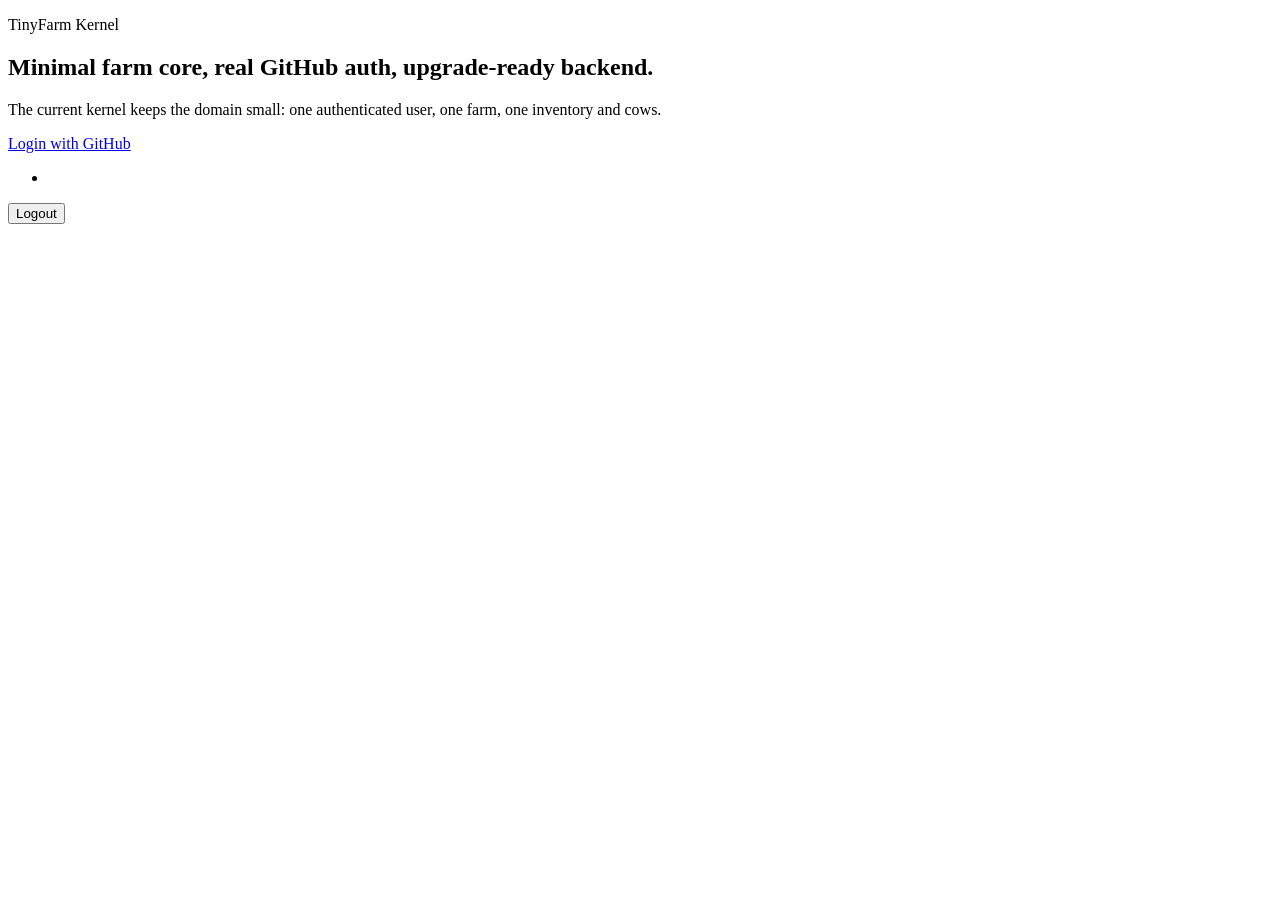
==== src/main/resources/templates/index.html @ 0b717761 "Kernel fonctionel, oauth mis en place sur mon compte perso. README mis pour que les autres puissent " ====
<!DOCTYPE html>
<html lang="en" xmlns:th="http://www.thymeleaf.org">
<head>
    <meta charset="UTF-8">
    <meta name="viewport" content="width=device-width, initial-scale=1.0">
    <title>TinyFarm Kernel</title>
    <link rel="stylesheet" href="/css/styles.css">
</head>
<body>
<main class="shell">
    <section class="panel">
        <p class="eyebrow">TinyFarm Kernel</p>
        <h1>Minimal farm core, real GitHub auth, upgrade-ready backend.</h1>
        <p class="copy">
            The current kernel keeps the domain small: one authenticated user, one farm, one inventory and cows.
        </p>

        <div th:if="${!isAuthenticated}">
            <a class="button" href="/oauth2/authorization/github">Login with GitHub</a>
        </div>

        <div th:if="${isAuthenticated and dashboard != null}" class="stack">
            <p class="stat" th:text="'Farm: ' + ${dashboard.farmName()}"></p>
            <p class="stat" th:text="'Coins: ' + ${dashboard.coins()}"></p>
            <p class="stat" th:text="'Feed: ' + ${dashboard.feedStock()}"></p>
            <p class="stat" th:text="'Milk: ' + ${dashboard.milkStock()}"></p>
            <ul class="cows">
                <li th:each="cow : ${dashboard.cows()}"
                    th:text="${cow.name()} + ' - energy ' + ${cow.energy()} + ', readyToMilk=' + ${cow.readyToMilk()}"></li>
            </ul>
            <form action="/logout" method="post">
                <button class="button secondary" type="submit">Logout</button>
            </form>
        </div>
    </section>
</main>
</body>
</html>
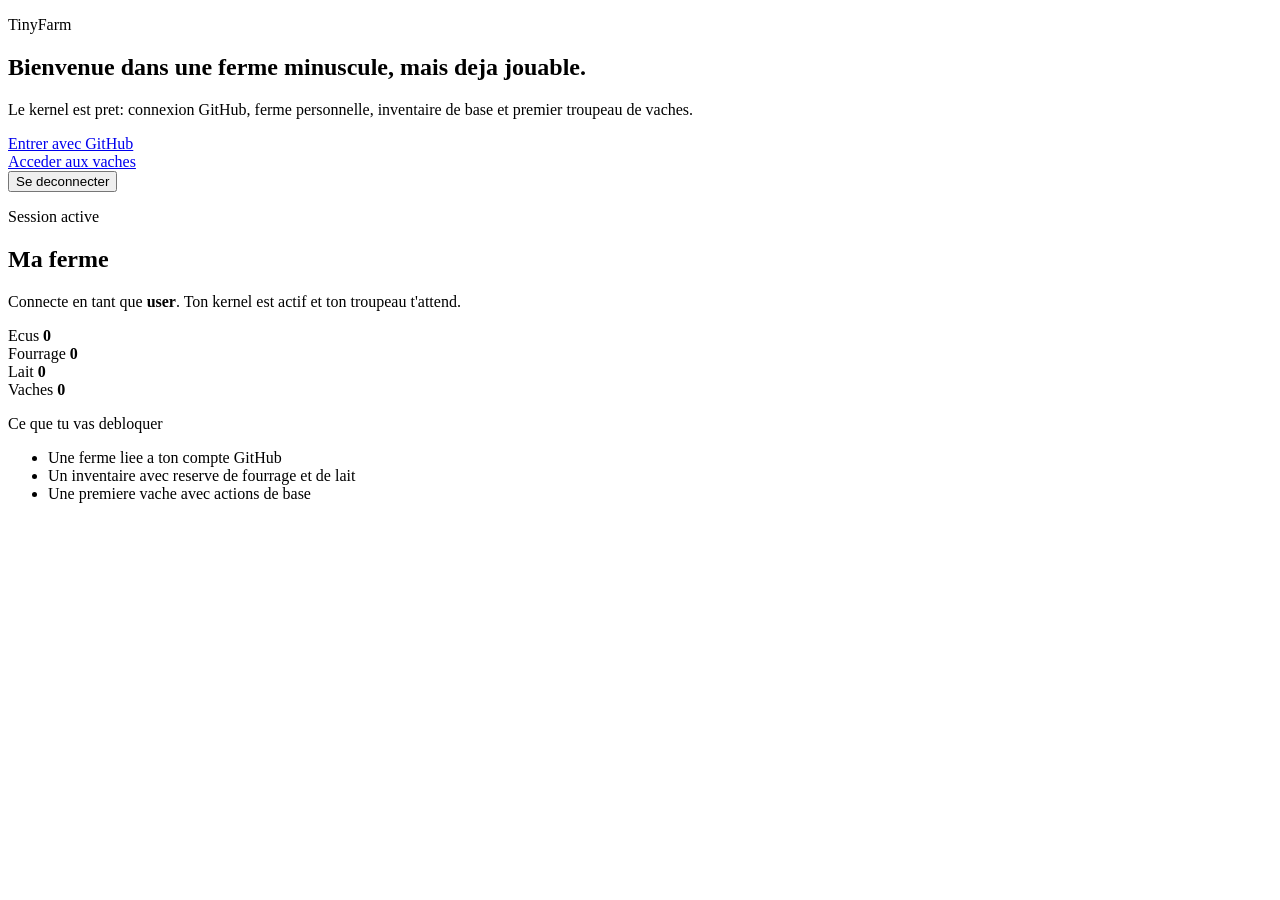
==== commit e4d26e77: "sauvegarde du travail en cours, il n'est pas encore terminé !" ====
--- a/src/main/resources/templates/index.html
+++ b/src/main/resources/templates/index.html
@@ -1,37 +1,67 @@
 <!DOCTYPE html>
-<html lang="en" xmlns:th="http://www.thymeleaf.org">
+<html lang="fr" xmlns:th="http://www.thymeleaf.org">
 <head>
     <meta charset="UTF-8">
     <meta name="viewport" content="width=device-width, initial-scale=1.0">
-    <title>TinyFarm Kernel</title>
+    <title>TinyFarm - Welcome</title>
     <link rel="stylesheet" href="/css/styles.css">
 </head>
 <body>
-<main class="shell">
-    <section class="panel">
-        <p class="eyebrow">TinyFarm Kernel</p>
-        <h1>Minimal farm core, real GitHub auth, upgrade-ready backend.</h1>
-        <p class="copy">
-            The current kernel keeps the domain small: one authenticated user, one farm, one inventory and cows.
-        </p>
+<main class="welcome-shell">
+    <section class="welcome-hero">
+        <div class="hero-copy">
+            <p class="eyebrow">TinyFarm</p>
+            <h1>Bienvenue dans une ferme minuscule, mais deja jouable.</h1>
+            <p class="copy">
+                Le kernel est pret: connexion GitHub, ferme personnelle, inventaire de base et premier troupeau de vaches.
+            </p>
 
-        <div th:if="${!isAuthenticated}">
-            <a class="button" href="/oauth2/authorization/github">Login with GitHub</a>
+            <div class="hero-actions" th:if="${!isAuthenticated}">
+                <a class="button" href="/oauth2/authorization/github">Entrer avec GitHub</a>
+            </div>
+
+            <div class="hero-actions" th:if="${isAuthenticated and dashboard != null}">
+                <a class="button" href="/cows">Acceder aux vaches</a>
+                <form action="/logout" method="post">
+                    <button class="button secondary" type="submit">Se deconnecter</button>
+                </form>
+            </div>
         </div>
 
-        <div th:if="${isAuthenticated and dashboard != null}" class="stack">
-            <p class="stat" th:text="'Farm: ' + ${dashboard.farmName()}"></p>
-            <p class="stat" th:text="'Coins: ' + ${dashboard.coins()}"></p>
-            <p class="stat" th:text="'Feed: ' + ${dashboard.feedStock()}"></p>
-            <p class="stat" th:text="'Milk: ' + ${dashboard.milkStock()}"></p>
-            <ul class="cows">
-                <li th:each="cow : ${dashboard.cows()}"
-                    th:text="${cow.name()} + ' - energy ' + ${cow.energy()} + ', readyToMilk=' + ${cow.readyToMilk()}"></li>
+        <aside class="welcome-panel" th:if="${isAuthenticated and dashboard != null}">
+            <p class="eyebrow small">Session active</p>
+            <h2 th:text="${dashboard.farmName()}">Ma ferme</h2>
+            <p class="copy compact">
+                Connecte en tant que <strong th:text="${githubLogin}">user</strong>. Ton kernel est actif et ton troupeau t'attend.
+            </p>
+            <div class="summary-grid">
+                <article class="summary-card">
+                    <span>Ecus</span>
+                    <strong th:text="${dashboard.coins()}">0</strong>
+                </article>
+                <article class="summary-card">
+                    <span>Fourrage</span>
+                    <strong th:text="${dashboard.feedStock()}">0</strong>
+                </article>
+                <article class="summary-card">
+                    <span>Lait</span>
+                    <strong th:text="${dashboard.milkStock()}">0</strong>
+                </article>
+                <article class="summary-card">
+                    <span>Vaches</span>
+                    <strong th:text="${#lists.size(dashboard.cows())}">0</strong>
+                </article>
+            </div>
+        </aside>
+
+        <aside class="welcome-panel muted" th:if="${!isAuthenticated}">
+            <p class="eyebrow small">Ce que tu vas debloquer</p>
+            <ul class="feature-list">
+                <li>Une ferme liee a ton compte GitHub</li>
+                <li>Un inventaire avec reserve de fourrage et de lait</li>
+                <li>Une premiere vache avec actions de base</li>
             </ul>
-            <form action="/logout" method="post">
-                <button class="button secondary" type="submit">Logout</button>
-            </form>
-        </div>
+        </aside>
     </section>
 </main>
 </body>
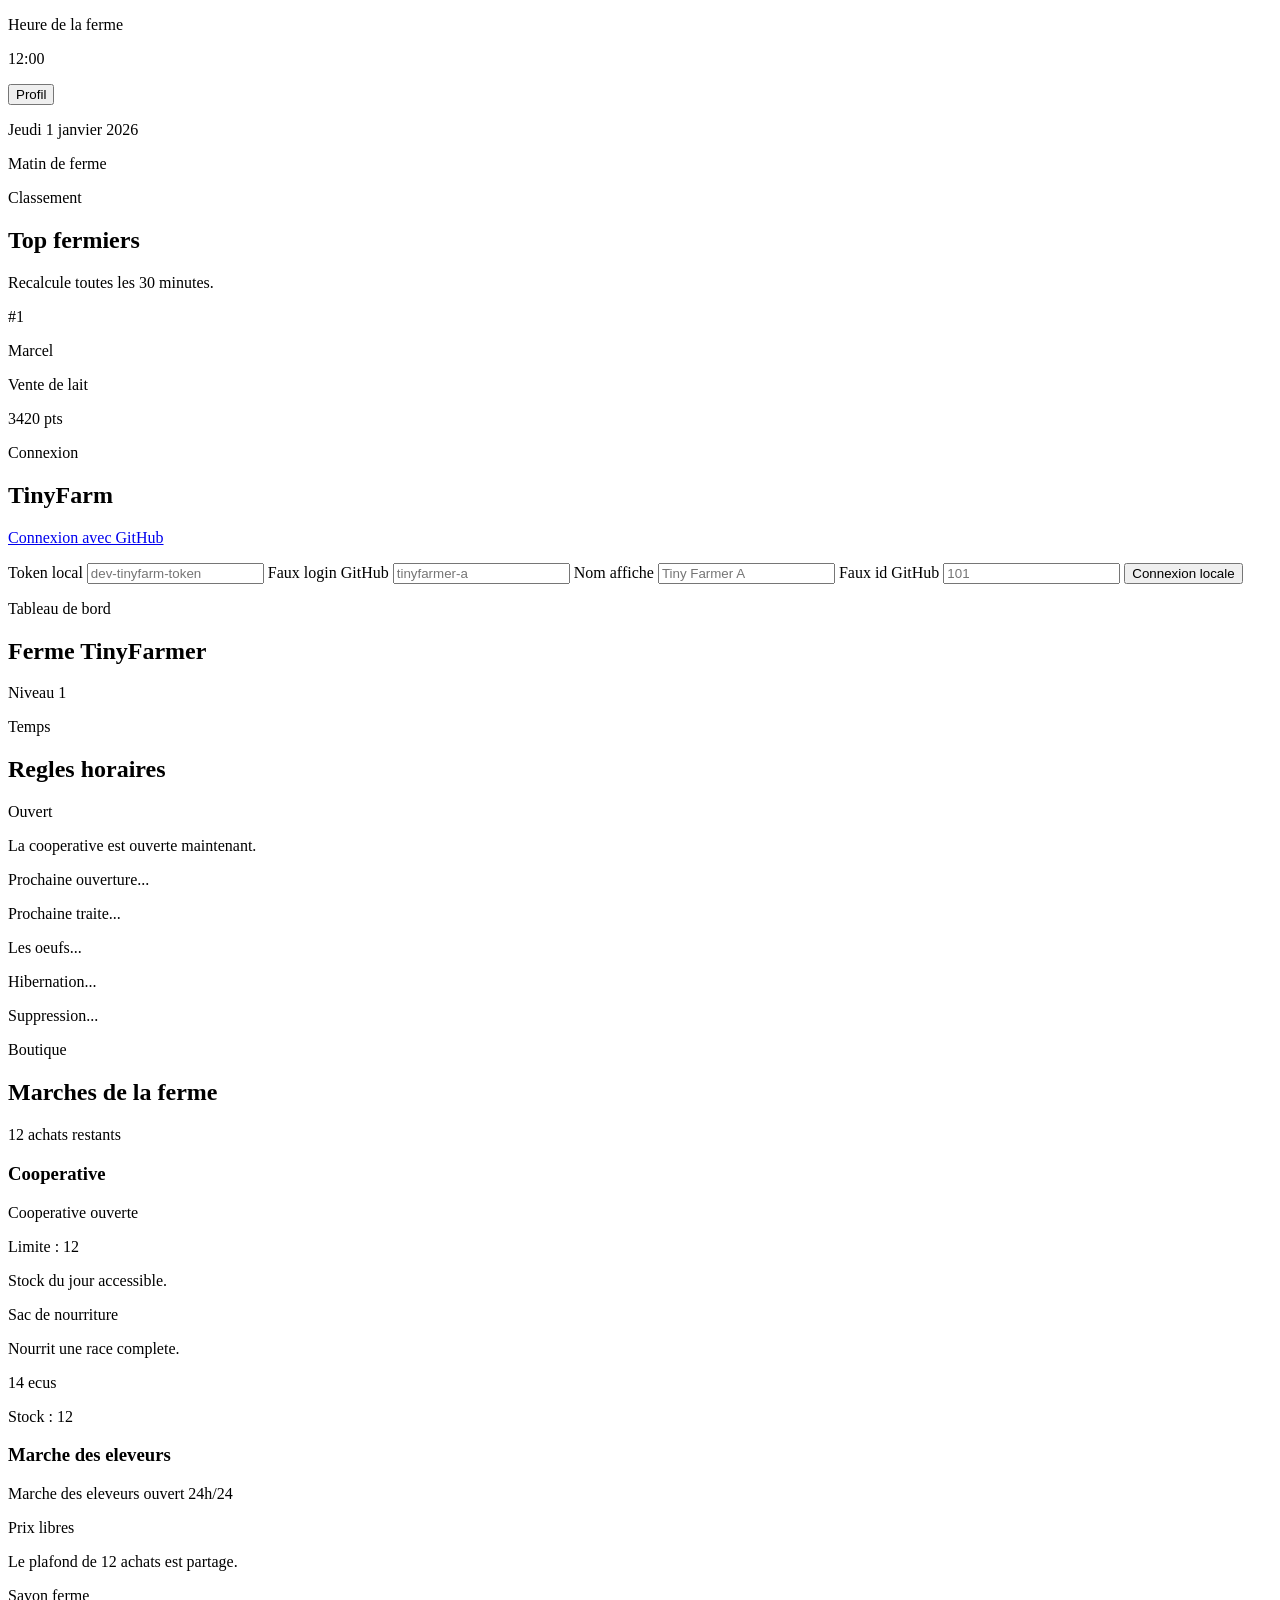
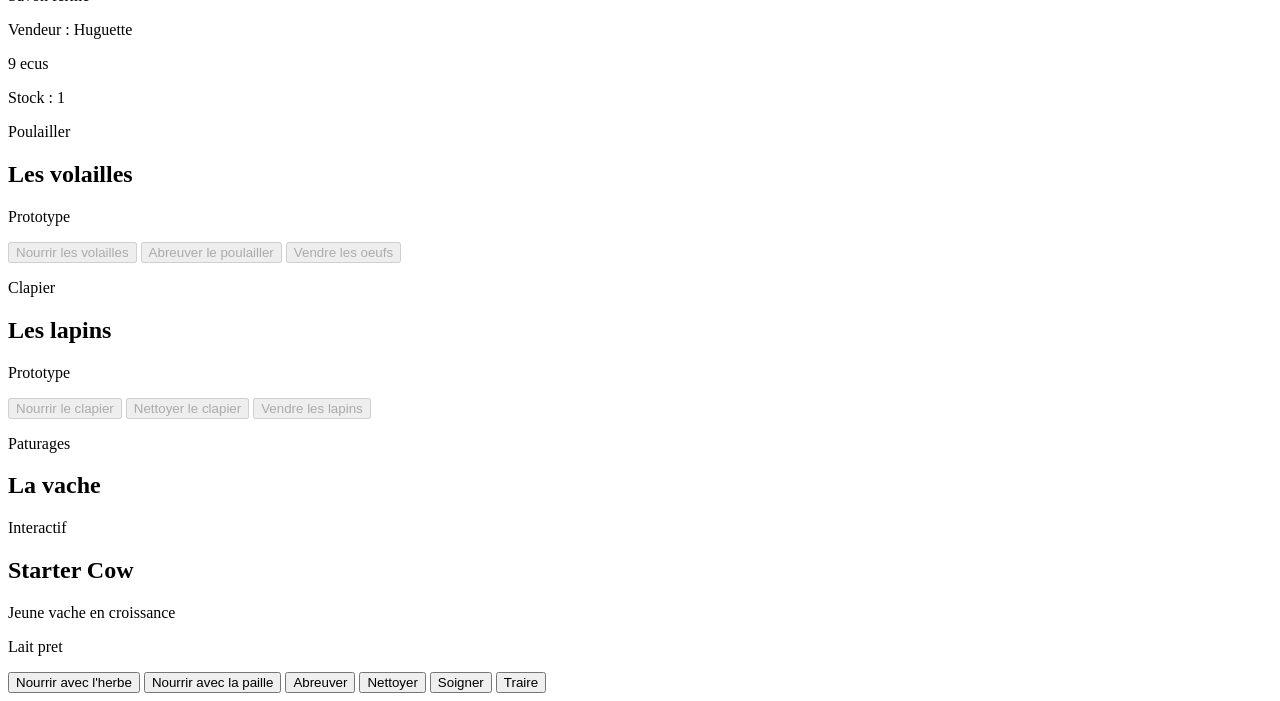
==== commit b48a0510: "Proto complet avec fausse authentification pour faciliter les tests en développement. Ne pas merger " ====
--- a/src/main/resources/templates/index.html
+++ b/src/main/resources/templates/index.html
@@ -3,66 +3,365 @@
 <head>
     <meta charset="UTF-8">
     <meta name="viewport" content="width=device-width, initial-scale=1.0">
-    <title>TinyFarm - Welcome</title>
+    <title>TinyFarm Prototype</title>
     <link rel="stylesheet" href="/css/styles.css">
 </head>
 <body>
-<main class="welcome-shell">
-    <section class="welcome-hero">
-        <div class="hero-copy">
-            <p class="eyebrow">TinyFarm</p>
-            <h1>Bienvenue dans une ferme minuscule, mais deja jouable.</h1>
-            <p class="copy">
-                Le kernel est pret: connexion GitHub, ferme personnelle, inventaire de base et premier troupeau de vaches.
-            </p>
-
-            <div class="hero-actions" th:if="${!isAuthenticated}">
-                <a class="button" href="/oauth2/authorization/github">Entrer avec GitHub</a>
+<div class="toast-stack" id="toast-stack" aria-live="polite" aria-atomic="true"></div>
+
+<aside class="left-rail" th:if="${isAuthenticated and dashboard != null}">
+    <section class="farm-clock" id="farm-clock" th:attr="data-now=${dashboard.timeStatus().currentTimeIso()}">
+        <div class="clock-top">
+            <div>
+                <p class="clock-label">Heure de la ferme</p>
+                <p class="clock-time" id="clock-time" th:text="${dashboard.timeStatus().currentTimeLabel()}">12:00</p>
             </div>
-
-            <div class="hero-actions" th:if="${isAuthenticated and dashboard != null}">
-                <a class="button" href="/cows">Acceder aux vaches</a>
-                <form action="/logout" method="post">
-                    <button class="button secondary" type="submit">Se deconnecter</button>
-                </form>
+            <button class="profile-toggle" id="profile-toggle" type="button" aria-expanded="false" aria-controls="profile-card">
+                Profil
+            </button>
+        </div>
+        <p class="clock-date" id="clock-date" th:text="${dashboard.timeStatus().currentDateLabel()}">Jeudi 1 janvier 2026</p>
+        <p class="clock-phase" id="clock-phase" th:text="${dashboard.timeStatus().dayPhaseLabel()}">Matin de ferme</p>
+    </section>
+
+    <section class="profile-card" id="profile-card" hidden>
+        <p class="zone-kicker">Profil</p>
+        <h2 th:text="${dashboard.githubLogin()}">tinyfarmer</h2>
+        <p class="profile-line" th:text="'Ferme : ' + ${dashboard.farmName()}">Ferme : TinyFarm</p>
+        <p class="profile-line" th:text="'Solde : ' + ${dashboard.coins()} + ' ecus'">Solde : 1500 ecus</p>
+        <p class="profile-line">Niveau 1 fermier</p>
+        <form action="/logout" method="post">
+            <button class="button secondary profile-logout" type="submit">Se deconnecter</button>
+        </form>
+    </section>
+</aside>
+
+<aside class="leaderboard-dock" th:if="${isAuthenticated and dashboard != null}">
+    <p class="zone-kicker">Classement</p>
+    <h2>Top fermiers</h2>
+    <p class="leaderboard-note">Recalcule toutes les 30 minutes.</p>
+    <div class="leaderboard-list">
+        <article class="leaderboard-entry" th:each="entry : ${dashboard.leaderboard()}">
+            <p class="leaderboard-rank" th:text="'#' + ${entry.rank()}">#1</p>
+            <div>
+                <p class="leaderboard-player" th:text="${entry.player()}">Marcel</p>
+                <p class="leaderboard-specialty" th:text="${entry.specialty()}">Vente de lait</p>
             </div>
-        </div>
-
-        <aside class="welcome-panel" th:if="${isAuthenticated and dashboard != null}">
-            <p class="eyebrow small">Session active</p>
-            <h2 th:text="${dashboard.farmName()}">Ma ferme</h2>
-            <p class="copy compact">
-                Connecte en tant que <strong th:text="${githubLogin}">user</strong>. Ton kernel est actif et ton troupeau t'attend.
-            </p>
-            <div class="summary-grid">
-                <article class="summary-card">
-                    <span>Ecus</span>
-                    <strong th:text="${dashboard.coins()}">0</strong>
-                </article>
-                <article class="summary-card">
-                    <span>Fourrage</span>
-                    <strong th:text="${dashboard.feedStock()}">0</strong>
-                </article>
-                <article class="summary-card">
-                    <span>Lait</span>
-                    <strong th:text="${dashboard.milkStock()}">0</strong>
-                </article>
-                <article class="summary-card">
-                    <span>Vaches</span>
-                    <strong th:text="${#lists.size(dashboard.cows())}">0</strong>
-                </article>
+            <p class="leaderboard-score" th:text="${entry.score()} + ' pts'">3420 pts</p>
+        </article>
+    </div>
+</aside>
+
+<main class="shell">
+    <section class="panel panel-auth" th:if="${!isAuthenticated}">
+        <div class="auth-head">
+            <p class="zone-kicker">Connexion</p>
+            <h1>TinyFarm</h1>
+        </div>
+
+        <div th:if="${!devAuthEnabled}">
+            <a class="button" href="/oauth2/authorization/github">Connexion avec GitHub</a>
+        </div>
+
+        <div th:if="${devAuthEnabled}" class="stack">
+            <p class="status-banner error" th:if="${authError}" th:text="${authError}"></p>
+            <form class="dev-login" action="/dev-login" method="post">
+                <label>
+                    Token local
+                    <input name="token" type="password" placeholder="dev-tinyfarm-token" required>
+                </label>
+                <label>
+                    Faux login GitHub
+                    <input name="login" type="text" placeholder="tinyfarmer-a" required>
+                </label>
+                <label>
+                    Nom affiche
+                    <input name="name" type="text" placeholder="Tiny Farmer A">
+                </label>
+                <label>
+                    Faux id GitHub
+                    <input name="id" type="number" placeholder="101">
+                </label>
+                <button class="button" type="submit">Connexion locale</button>
+            </form>
+        </div>
+    </section>
+
+    <section class="panel dashboard-panel" th:if="${isAuthenticated and dashboard != null}">
+        <div class="dashboard-head">
+            <div>
+                <p class="zone-kicker">Tableau de bord</p>
+                <h1 th:text="${dashboard.farmName()}">Ferme TinyFarmer</h1>
             </div>
-        </aside>
-
-        <aside class="welcome-panel muted" th:if="${!isAuthenticated}">
-            <p class="eyebrow small">Ce que tu vas debloquer</p>
-            <ul class="feature-list">
-                <li>Une ferme liee a ton compte GitHub</li>
-                <li>Un inventaire avec reserve de fourrage et de lait</li>
-                <li>Une premiere vache avec actions de base</li>
-            </ul>
-        </aside>
+            <span class="pill">Niveau 1</span>
+        </div>
+
+        <div class="stats-grid">
+            <p class="stat" th:text="'Ecus : ' + ${dashboard.coins()}"></p>
+            <p class="stat" th:text="'Paille : ' + ${dashboard.strawStock()}"></p>
+            <p class="stat" th:text="'Seaux eau : ' + ${dashboard.waterBucketStock()}"></p>
+            <p class="stat" th:text="'Savons : ' + ${dashboard.soapStock()}"></p>
+            <p class="stat" th:text="'Seringues : ' + ${dashboard.syringeStock()}"></p>
+            <p class="stat" th:text="'Lait en reserve : ' + ${dashboard.milkStock()} + ' L'"></p>
+        </div>
+
+        <section class="dashboard-grid">
+            <article class="time-card">
+                <div class="zone-head">
+                    <div>
+                        <p class="zone-kicker">Temps</p>
+                        <h2>Regles horaires</h2>
+                    </div>
+                    <span class="pill" th:text="${dashboard.timeStatus().cooperativeOpen()} ? 'Ouvert' : 'Ferme'">Ouvert</span>
+                </div>
+                <p class="time-line" th:text="${dashboard.timeStatus().cooperativeStatusLabel()}">La cooperative est ouverte maintenant.</p>
+                <p class="time-line" th:text="${dashboard.timeStatus().nextCooperativeWindowLabel()}">Prochaine ouverture...</p>
+                <p class="time-line" th:text="${dashboard.timeStatus().nextMilkWindowLabel()}">Prochaine traite...</p>
+                <p class="time-line" th:text="${dashboard.timeStatus().eggDeadlineLabel()}">Les oeufs...</p>
+                <p class="time-line" th:text="${dashboard.timeStatus().hibernationWarningLabel()}">Hibernation...</p>
+                <p class="time-line" th:text="${dashboard.timeStatus().deletionWarningLabel()}">Suppression...</p>
+            </article>
+
+            <article class="shop-card">
+                <div class="zone-head">
+                    <div>
+                        <p class="zone-kicker">Boutique</p>
+                        <h2>Marches de la ferme</h2>
+                    </div>
+                    <span class="pill" th:text="${dashboard.shopStatus().purchasesRemaining()} + ' achats restants'">12 achats restants</span>
+                </div>
+
+                <div class="shop-market-grid">
+                    <section class="shop-market">
+                        <div class="shop-market-head">
+                            <div>
+                                <h3>Cooperative</h3>
+                                <p class="market-status" th:text="${dashboard.shopStatus().cooperativeLabel()}">Cooperative ouverte</p>
+                            </div>
+                            <span class="shop-badge" th:text="'Limite : ' + ${dashboard.shopStatus().dailyPurchaseLimit()}">Limite : 12</span>
+                        </div>
+                        <p class="shop-note" th:text="${dashboard.shopStatus().cooperativeNote()}">Stock du jour accessible.</p>
+                        <div class="shop-items">
+                            <article class="shop-item" th:each="item : ${dashboard.shopStatus().cooperativeItems()}">
+                                <div>
+                                    <p class="shop-item-name" th:text="${item.name()}">Sac de nourriture</p>
+                                    <p class="shop-item-note" th:text="${item.note()}">Nourrit une race complete.</p>
+                                </div>
+                                <div class="shop-item-meta">
+                                    <p th:text="${item.price()} + ' ecus'">14 ecus</p>
+                                    <p th:text="'Stock : ' + ${item.stock()}">Stock : 12</p>
+                                </div>
+                            </article>
+                        </div>
+                    </section>
+
+                    <section class="shop-market">
+                        <div class="shop-market-head">
+                            <div>
+                                <h3>Marche des eleveurs</h3>
+                                <p class="market-status" th:text="${dashboard.shopStatus().breedersMarketLabel()}">Marche des eleveurs ouvert 24h/24</p>
+                            </div>
+                            <span class="shop-badge">Prix libres</span>
+                        </div>
+                        <p class="shop-note" th:text="${dashboard.shopStatus().breedersMarketNote()}">Le plafond de 12 achats est partage.</p>
+                        <div class="shop-items">
+                            <article class="shop-item" th:each="item : ${dashboard.shopStatus().breederItems()}">
+                                <div>
+                                    <p class="shop-item-name" th:text="${item.name()}">Savon ferme</p>
+                                    <p class="shop-item-note" th:text="'Vendeur : ' + ${item.seller()}">Vendeur : Huguette</p>
+                                </div>
+                                <div class="shop-item-meta">
+                                    <p th:text="${item.price()} + ' ecus'">9 ecus</p>
+                                    <p th:text="'Stock : ' + ${item.stock()}">Stock : 1</p>
+                                </div>
+                            </article>
+                        </div>
+                    </section>
+                </div>
+            </article>
+        </section>
+
+        <section class="farm-zone-grid">
+            <article class="zone-card">
+                <div class="zone-head">
+                    <div>
+                        <p class="zone-kicker">Poulailler</p>
+                        <h2>Les volailles</h2>
+                    </div>
+                    <span class="pill prototype-pill">Prototype</span>
+                </div>
+                <div class="zone-stats">
+                    <p th:text="'Coqs : ' + ${dashboard.chickenSpace().roosters()}"></p>
+                    <p th:text="'Poules : ' + ${dashboard.chickenSpace().hens()}"></p>
+                    <p th:text="'Poussins : ' + ${dashboard.chickenSpace().chicks()}"></p>
+                    <p th:text="'Capacite : ' + ${dashboard.chickenSpace().coopCapacity()}"></p>
+                    <p th:text="'Oeufs a vendre : ' + ${dashboard.chickenSpace().eggsReadyToSell()}"></p>
+                </div>
+                <p class="zone-copy" th:text="${dashboard.chickenSpace().prototypeStatus()}"></p>
+                <div class="actions">
+                    <button class="button disabled-button" type="button" disabled>Nourrir les volailles</button>
+                    <button class="button disabled-button" type="button" disabled>Abreuver le poulailler</button>
+                    <button class="button secondary disabled-button" type="button" disabled>Vendre les oeufs</button>
+                </div>
+            </article>
+
+            <article class="zone-card">
+                <div class="zone-head">
+                    <div>
+                        <p class="zone-kicker">Clapier</p>
+                        <h2>Les lapins</h2>
+                    </div>
+                    <span class="pill prototype-pill">Prototype</span>
+                </div>
+                <div class="zone-stats">
+                    <p th:text="'Lapereaux : ' + ${dashboard.rabbitSpace().rabbitKits()}"></p>
+                    <p th:text="'Lapins adultes : ' + ${dashboard.rabbitSpace().adultRabbits()}"></p>
+                    <p th:text="'Capacite lapereaux : ' + ${dashboard.rabbitSpace().kitCapacity()}"></p>
+                    <p th:text="'Capacite adultes : ' + ${dashboard.rabbitSpace().adultCapacity()}"></p>
+                </div>
+                <p class="zone-copy" th:text="${dashboard.rabbitSpace().prototypeStatus()}"></p>
+                <div class="actions">
+                    <button class="button disabled-button" type="button" disabled>Nourrir le clapier</button>
+                    <button class="button disabled-button" type="button" disabled>Nettoyer le clapier</button>
+                    <button class="button secondary disabled-button" type="button" disabled>Vendre les lapins</button>
+                </div>
+            </article>
+        </section>
+
+        <section class="zone-section">
+            <div class="zone-head">
+                <div>
+                    <p class="zone-kicker">Paturages</p>
+                    <h2>La vache</h2>
+                </div>
+                <span class="pill">Interactif</span>
+            </div>
+        </section>
+
+        <div class="cows">
+            <article class="cow-card" th:each="cow : ${dashboard.cows()}">
+                <div class="cow-head">
+                    <div>
+                        <h2 th:text="${cow.name()}">Starter Cow</h2>
+                        <p class="cow-subtitle" th:text="${cow.adult()} ? 'Vache adulte' : 'Jeune vache en croissance'">Jeune vache en croissance</p>
+                    </div>
+                    <span class="pill" th:text="${cow.readyToMilk()} ? 'Lait pret' : 'Pas de lait pour le moment'">Lait pret</span>
+                </div>
+
+                <div class="cow-stats">
+                    <p th:text="'Age : ' + ${cow.ageDays()} + ' jours'"></p>
+                    <p th:text="'Poids : ' + ${#numbers.formatDecimal(cow.weightKg(), 1, 1)} + ' kg'"></p>
+                    <p th:text="'Lait stocke : ' + ${cow.storedMilkLiters()} + ' L'"></p>
+                    <p th:text="'Proprete : ' + (${cow.clean()} ? 'propre' : 'sale')"></p>
+                    <p th:text="'Sante : ' + (${cow.healthy()} ? 'saine' : 'malade')"></p>
+                    <p th:text="'Repas du jour : ' + (${cow.ateToday()} ? 'oui' : 'non')"></p>
+                    <p th:text="'Eau du jour : ' + (${cow.drankToday()} ? 'oui' : 'non')"></p>
+                </div>
+
+                <div class="actions">
+                    <button class="button action-button" th:attr="data-cow-id=${cow.id()},data-action='feed'">Nourrir avec l'herbe</button>
+                    <button class="button action-button" th:attr="data-cow-id=${cow.id()},data-action='feed-straw'">Nourrir avec la paille</button>
+                    <button class="button action-button" th:attr="data-cow-id=${cow.id()},data-action='water'">Abreuver</button>
+                    <button class="button action-button" th:attr="data-cow-id=${cow.id()},data-action='clean'">Nettoyer</button>
+                    <button class="button action-button" th:attr="data-cow-id=${cow.id()},data-action='heal'">Soigner</button>
+                    <button class="button secondary action-button" th:attr="data-cow-id=${cow.id()},data-action='collect-milk'">Traire</button>
+                </div>
+            </article>
+        </div>
     </section>
 </main>
+
+<script th:if="${isAuthenticated}">
+    const toastStack = document.getElementById("toast-stack");
+    const farmClock = document.getElementById("farm-clock");
+    const profileToggle = document.getElementById("profile-toggle");
+    const profileCard = document.getElementById("profile-card");
+
+    const showStatus = (message, isError) => {
+        const toast = document.createElement("div");
+        toast.className = `toast ${isError ? "error" : "success"}`;
+        toast.textContent = message;
+        toastStack.appendChild(toast);
+
+        requestAnimationFrame(() => {
+            toast.classList.add("visible");
+        });
+
+        window.setTimeout(() => {
+            toast.classList.remove("visible");
+            window.setTimeout(() => toast.remove(), 220);
+        }, 3200);
+    };
+
+    if (profileToggle && profileCard) {
+        profileToggle.addEventListener("click", () => {
+            const shouldOpen = profileCard.hasAttribute("hidden");
+            profileCard.toggleAttribute("hidden");
+            profileToggle.setAttribute("aria-expanded", String(shouldOpen));
+        });
+    }
+
+    if (farmClock) {
+        let current = new Date(farmClock.dataset.now);
+        const timeFormatter = new Intl.DateTimeFormat("fr-FR", {
+            timeZone: "Europe/Paris",
+            hour: "2-digit",
+            minute: "2-digit"
+        });
+        const dateFormatter = new Intl.DateTimeFormat("fr-FR", {
+            timeZone: "Europe/Paris",
+            weekday: "long",
+            day: "numeric",
+            month: "long",
+            year: "numeric"
+        });
+        const phaseLabel = (date) => {
+            const parisHour = Number(new Intl.DateTimeFormat("fr-FR", {
+                timeZone: "Europe/Paris",
+                hour: "2-digit",
+                hour12: false
+            }).format(date));
+            if (parisHour < 6) return "Nuit de ferme";
+            if (parisHour < 12) return "Matin de ferme";
+            if (parisHour < 18) return "Apres-midi de ferme";
+            if (parisHour < 22) return "Soiree de ferme";
+            return "Nuit de ferme";
+        };
+
+        const renderClock = () => {
+            document.getElementById("clock-time").textContent = timeFormatter.format(current);
+            const formattedDate = dateFormatter.format(current);
+            document.getElementById("clock-date").textContent = formattedDate.charAt(0).toUpperCase() + formattedDate.slice(1);
+            document.getElementById("clock-phase").textContent = phaseLabel(current);
+        };
+
+        renderClock();
+        window.setInterval(() => {
+            current = new Date(current.getTime() + 1000);
+            renderClock();
+        }, 1000);
+    }
+
+    document.querySelectorAll(".action-button").forEach((button) => {
+        button.addEventListener("click", async () => {
+            button.disabled = true;
+            const cowId = button.dataset.cowId;
+            const action = button.dataset.action;
+
+            try {
+                const response = await fetch(`/api/cows/${cowId}/${action}`, { method: "POST" });
+                if (!response.ok) {
+                    const text = await response.text();
+                    throw new Error(text || "Une erreur est survenue.");
+                }
+                showStatus("Action effectuee avec succes.", false);
+                window.location.reload();
+            } catch (error) {
+                showStatus(error.message, true);
+                button.disabled = false;
+            }
+        });
+    });
+</script>
 </body>
 </html>
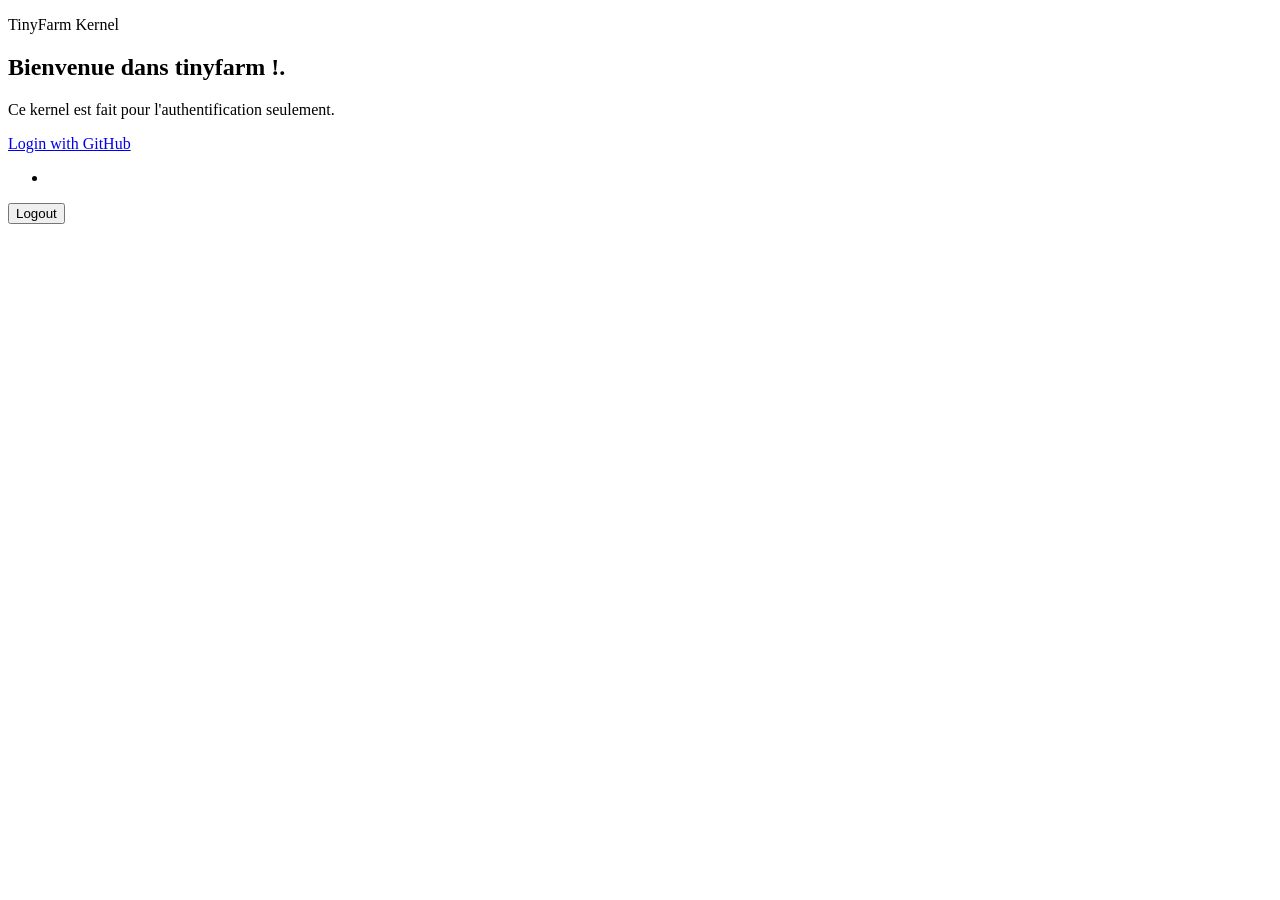
==== commit ff414d41: "Modif mineures du code html" ====
--- a/src/main/resources/templates/index.html
+++ b/src/main/resources/templates/index.html
@@ -1,367 +1,38 @@
 <!DOCTYPE html>
-<html lang="fr" xmlns:th="http://www.thymeleaf.org">
+<html lang="en" xmlns:th="http://www.thymeleaf.org">
 <head>
     <meta charset="UTF-8">
     <meta name="viewport" content="width=device-width, initial-scale=1.0">
-    <title>TinyFarm Prototype</title>
+    <title>TinyFarm Kernel</title>
     <link rel="stylesheet" href="/css/styles.css">
 </head>
 <body>
-<div class="toast-stack" id="toast-stack" aria-live="polite" aria-atomic="true"></div>
+<main class="shell">
+    <section class="panel">
+        <p class="eyebrow">TinyFarm Kernel</p>
+        <h1>Bienvenue dans tinyfarm !.</h1>
+        <p class="copy">
+            Ce kernel est fait pour l'authentification seulement.
+        </p>
 
-<aside class="left-rail" th:if="${isAuthenticated and dashboard != null}">
-    <section class="farm-clock" id="farm-clock" th:attr="data-now=${dashboard.timeStatus().currentTimeIso()}">
-        <div class="clock-top">
-            <div>
-                <p class="clock-label">Heure de la ferme</p>
-                <p class="clock-time" id="clock-time" th:text="${dashboard.timeStatus().currentTimeLabel()}">12:00</p>
-            </div>
-            <button class="profile-toggle" id="profile-toggle" type="button" aria-expanded="false" aria-controls="profile-card">
-                Profil
-            </button>
-        </div>
-        <p class="clock-date" id="clock-date" th:text="${dashboard.timeStatus().currentDateLabel()}">Jeudi 1 janvier 2026</p>
-        <p class="clock-phase" id="clock-phase" th:text="${dashboard.timeStatus().dayPhaseLabel()}">Matin de ferme</p>
-    </section>
-
-    <section class="profile-card" id="profile-card" hidden>
-        <p class="zone-kicker">Profil</p>
-        <h2 th:text="${dashboard.githubLogin()}">tinyfarmer</h2>
-        <p class="profile-line" th:text="'Ferme : ' + ${dashboard.farmName()}">Ferme : TinyFarm</p>
-        <p class="profile-line" th:text="'Solde : ' + ${dashboard.coins()} + ' ecus'">Solde : 1500 ecus</p>
-        <p class="profile-line">Niveau 1 fermier</p>
-        <form action="/logout" method="post">
-            <button class="button secondary profile-logout" type="submit">Se deconnecter</button>
-        </form>
-    </section>
-</aside>
-
-<aside class="leaderboard-dock" th:if="${isAuthenticated and dashboard != null}">
-    <p class="zone-kicker">Classement</p>
-    <h2>Top fermiers</h2>
-    <p class="leaderboard-note">Recalcule toutes les 30 minutes.</p>
-    <div class="leaderboard-list">
-        <article class="leaderboard-entry" th:each="entry : ${dashboard.leaderboard()}">
-            <p class="leaderboard-rank" th:text="'#' + ${entry.rank()}">#1</p>
-            <div>
-                <p class="leaderboard-player" th:text="${entry.player()}">Marcel</p>
-                <p class="leaderboard-specialty" th:text="${entry.specialty()}">Vente de lait</p>
-            </div>
-            <p class="leaderboard-score" th:text="${entry.score()} + ' pts'">3420 pts</p>
-        </article>
-    </div>
-</aside>
-
-<main class="shell">
-    <section class="panel panel-auth" th:if="${!isAuthenticated}">
-        <div class="auth-head">
-            <p class="zone-kicker">Connexion</p>
-            <h1>TinyFarm</h1>
+        <div th:if="${!isAuthenticated}">
+            <a class="button" href="/oauth2/authorization/github">Login with GitHub</a>
         </div>
 
-        <div th:if="${!devAuthEnabled}">
-            <a class="button" href="/oauth2/authorization/github">Connexion avec GitHub</a>
-        </div>
-
-        <div th:if="${devAuthEnabled}" class="stack">
-            <p class="status-banner error" th:if="${authError}" th:text="${authError}"></p>
-            <form class="dev-login" action="/dev-login" method="post">
-                <label>
-                    Token local
-                    <input name="token" type="password" placeholder="dev-tinyfarm-token" required>
-                </label>
-                <label>
-                    Faux login GitHub
-                    <input name="login" type="text" placeholder="tinyfarmer-a" required>
-                </label>
-                <label>
-                    Nom affiche
-                    <input name="name" type="text" placeholder="Tiny Farmer A">
-                </label>
-                <label>
-                    Faux id GitHub
-                    <input name="id" type="number" placeholder="101">
-                </label>
-                <button class="button" type="submit">Connexion locale</button>
+        <div th:if="${isAuthenticated and dashboard != null}" class="stack">
+            <p class="stat" th:text="'Farm: ' + ${dashboard.farmName()}"></p>
+            <p class="stat" th:text="'Coins: ' + ${dashboard.coins()}"></p>
+            <p class="stat" th:text="'Feed: ' + ${dashboard.feedStock()}"></p>
+            <p class="stat" th:text="'Milk: ' + ${dashboard.milkStock()}"></p>
+            <ul class="cows">
+                <li th:each="cow : ${dashboard.cows()}"
+                    th:text="${cow.name()} + ' - energy ' + ${cow.energy()} + ', readyToMilk=' + ${cow.readyToMilk()}"></li>
+            </ul>
+            <form action="/logout" method="post">
+                <button class="button secondary" type="submit">Logout</button>
             </form>
         </div>
     </section>
-
-    <section class="panel dashboard-panel" th:if="${isAuthenticated and dashboard != null}">
-        <div class="dashboard-head">
-            <div>
-                <p class="zone-kicker">Tableau de bord</p>
-                <h1 th:text="${dashboard.farmName()}">Ferme TinyFarmer</h1>
-            </div>
-            <span class="pill">Niveau 1</span>
-        </div>
-
-        <div class="stats-grid">
-            <p class="stat" th:text="'Ecus : ' + ${dashboard.coins()}"></p>
-            <p class="stat" th:text="'Paille : ' + ${dashboard.strawStock()}"></p>
-            <p class="stat" th:text="'Seaux eau : ' + ${dashboard.waterBucketStock()}"></p>
-            <p class="stat" th:text="'Savons : ' + ${dashboard.soapStock()}"></p>
-            <p class="stat" th:text="'Seringues : ' + ${dashboard.syringeStock()}"></p>
-            <p class="stat" th:text="'Lait en reserve : ' + ${dashboard.milkStock()} + ' L'"></p>
-        </div>
-
-        <section class="dashboard-grid">
-            <article class="time-card">
-                <div class="zone-head">
-                    <div>
-                        <p class="zone-kicker">Temps</p>
-                        <h2>Regles horaires</h2>
-                    </div>
-                    <span class="pill" th:text="${dashboard.timeStatus().cooperativeOpen()} ? 'Ouvert' : 'Ferme'">Ouvert</span>
-                </div>
-                <p class="time-line" th:text="${dashboard.timeStatus().cooperativeStatusLabel()}">La cooperative est ouverte maintenant.</p>
-                <p class="time-line" th:text="${dashboard.timeStatus().nextCooperativeWindowLabel()}">Prochaine ouverture...</p>
-                <p class="time-line" th:text="${dashboard.timeStatus().nextMilkWindowLabel()}">Prochaine traite...</p>
-                <p class="time-line" th:text="${dashboard.timeStatus().eggDeadlineLabel()}">Les oeufs...</p>
-                <p class="time-line" th:text="${dashboard.timeStatus().hibernationWarningLabel()}">Hibernation...</p>
-                <p class="time-line" th:text="${dashboard.timeStatus().deletionWarningLabel()}">Suppression...</p>
-            </article>
-
-            <article class="shop-card">
-                <div class="zone-head">
-                    <div>
-                        <p class="zone-kicker">Boutique</p>
-                        <h2>Marches de la ferme</h2>
-                    </div>
-                    <span class="pill" th:text="${dashboard.shopStatus().purchasesRemaining()} + ' achats restants'">12 achats restants</span>
-                </div>
-
-                <div class="shop-market-grid">
-                    <section class="shop-market">
-                        <div class="shop-market-head">
-                            <div>
-                                <h3>Cooperative</h3>
-                                <p class="market-status" th:text="${dashboard.shopStatus().cooperativeLabel()}">Cooperative ouverte</p>
-                            </div>
-                            <span class="shop-badge" th:text="'Limite : ' + ${dashboard.shopStatus().dailyPurchaseLimit()}">Limite : 12</span>
-                        </div>
-                        <p class="shop-note" th:text="${dashboard.shopStatus().cooperativeNote()}">Stock du jour accessible.</p>
-                        <div class="shop-items">
-                            <article class="shop-item" th:each="item : ${dashboard.shopStatus().cooperativeItems()}">
-                                <div>
-                                    <p class="shop-item-name" th:text="${item.name()}">Sac de nourriture</p>
-                                    <p class="shop-item-note" th:text="${item.note()}">Nourrit une race complete.</p>
-                                </div>
-                                <div class="shop-item-meta">
-                                    <p th:text="${item.price()} + ' ecus'">14 ecus</p>
-                                    <p th:text="'Stock : ' + ${item.stock()}">Stock : 12</p>
-                                </div>
-                            </article>
-                        </div>
-                    </section>
-
-                    <section class="shop-market">
-                        <div class="shop-market-head">
-                            <div>
-                                <h3>Marche des eleveurs</h3>
-                                <p class="market-status" th:text="${dashboard.shopStatus().breedersMarketLabel()}">Marche des eleveurs ouvert 24h/24</p>
-                            </div>
-                            <span class="shop-badge">Prix libres</span>
-                        </div>
-                        <p class="shop-note" th:text="${dashboard.shopStatus().breedersMarketNote()}">Le plafond de 12 achats est partage.</p>
-                        <div class="shop-items">
-                            <article class="shop-item" th:each="item : ${dashboard.shopStatus().breederItems()}">
-                                <div>
-                                    <p class="shop-item-name" th:text="${item.name()}">Savon ferme</p>
-                                    <p class="shop-item-note" th:text="'Vendeur : ' + ${item.seller()}">Vendeur : Huguette</p>
-                                </div>
-                                <div class="shop-item-meta">
-                                    <p th:text="${item.price()} + ' ecus'">9 ecus</p>
-                                    <p th:text="'Stock : ' + ${item.stock()}">Stock : 1</p>
-                                </div>
-                            </article>
-                        </div>
-                    </section>
-                </div>
-            </article>
-        </section>
-
-        <section class="farm-zone-grid">
-            <article class="zone-card">
-                <div class="zone-head">
-                    <div>
-                        <p class="zone-kicker">Poulailler</p>
-                        <h2>Les volailles</h2>
-                    </div>
-                    <span class="pill prototype-pill">Prototype</span>
-                </div>
-                <div class="zone-stats">
-                    <p th:text="'Coqs : ' + ${dashboard.chickenSpace().roosters()}"></p>
-                    <p th:text="'Poules : ' + ${dashboard.chickenSpace().hens()}"></p>
-                    <p th:text="'Poussins : ' + ${dashboard.chickenSpace().chicks()}"></p>
-                    <p th:text="'Capacite : ' + ${dashboard.chickenSpace().coopCapacity()}"></p>
-                    <p th:text="'Oeufs a vendre : ' + ${dashboard.chickenSpace().eggsReadyToSell()}"></p>
-                </div>
-                <p class="zone-copy" th:text="${dashboard.chickenSpace().prototypeStatus()}"></p>
-                <div class="actions">
-                    <button class="button disabled-button" type="button" disabled>Nourrir les volailles</button>
-                    <button class="button disabled-button" type="button" disabled>Abreuver le poulailler</button>
-                    <button class="button secondary disabled-button" type="button" disabled>Vendre les oeufs</button>
-                </div>
-            </article>
-
-            <article class="zone-card">
-                <div class="zone-head">
-                    <div>
-                        <p class="zone-kicker">Clapier</p>
-                        <h2>Les lapins</h2>
-                    </div>
-                    <span class="pill prototype-pill">Prototype</span>
-                </div>
-                <div class="zone-stats">
-                    <p th:text="'Lapereaux : ' + ${dashboard.rabbitSpace().rabbitKits()}"></p>
-                    <p th:text="'Lapins adultes : ' + ${dashboard.rabbitSpace().adultRabbits()}"></p>
-                    <p th:text="'Capacite lapereaux : ' + ${dashboard.rabbitSpace().kitCapacity()}"></p>
-                    <p th:text="'Capacite adultes : ' + ${dashboard.rabbitSpace().adultCapacity()}"></p>
-                </div>
-                <p class="zone-copy" th:text="${dashboard.rabbitSpace().prototypeStatus()}"></p>
-                <div class="actions">
-                    <button class="button disabled-button" type="button" disabled>Nourrir le clapier</button>
-                    <button class="button disabled-button" type="button" disabled>Nettoyer le clapier</button>
-                    <button class="button secondary disabled-button" type="button" disabled>Vendre les lapins</button>
-                </div>
-            </article>
-        </section>
-
-        <section class="zone-section">
-            <div class="zone-head">
-                <div>
-                    <p class="zone-kicker">Paturages</p>
-                    <h2>La vache</h2>
-                </div>
-                <span class="pill">Interactif</span>
-            </div>
-        </section>
-
-        <div class="cows">
-            <article class="cow-card" th:each="cow : ${dashboard.cows()}">
-                <div class="cow-head">
-                    <div>
-                        <h2 th:text="${cow.name()}">Starter Cow</h2>
-                        <p class="cow-subtitle" th:text="${cow.adult()} ? 'Vache adulte' : 'Jeune vache en croissance'">Jeune vache en croissance</p>
-                    </div>
-                    <span class="pill" th:text="${cow.readyToMilk()} ? 'Lait pret' : 'Pas de lait pour le moment'">Lait pret</span>
-                </div>
-
-                <div class="cow-stats">
-                    <p th:text="'Age : ' + ${cow.ageDays()} + ' jours'"></p>
-                    <p th:text="'Poids : ' + ${#numbers.formatDecimal(cow.weightKg(), 1, 1)} + ' kg'"></p>
-                    <p th:text="'Lait stocke : ' + ${cow.storedMilkLiters()} + ' L'"></p>
-                    <p th:text="'Proprete : ' + (${cow.clean()} ? 'propre' : 'sale')"></p>
-                    <p th:text="'Sante : ' + (${cow.healthy()} ? 'saine' : 'malade')"></p>
-                    <p th:text="'Repas du jour : ' + (${cow.ateToday()} ? 'oui' : 'non')"></p>
-                    <p th:text="'Eau du jour : ' + (${cow.drankToday()} ? 'oui' : 'non')"></p>
-                </div>
-
-                <div class="actions">
-                    <button class="button action-button" th:attr="data-cow-id=${cow.id()},data-action='feed'">Nourrir avec l'herbe</button>
-                    <button class="button action-button" th:attr="data-cow-id=${cow.id()},data-action='feed-straw'">Nourrir avec la paille</button>
-                    <button class="button action-button" th:attr="data-cow-id=${cow.id()},data-action='water'">Abreuver</button>
-                    <button class="button action-button" th:attr="data-cow-id=${cow.id()},data-action='clean'">Nettoyer</button>
-                    <button class="button action-button" th:attr="data-cow-id=${cow.id()},data-action='heal'">Soigner</button>
-                    <button class="button secondary action-button" th:attr="data-cow-id=${cow.id()},data-action='collect-milk'">Traire</button>
-                </div>
-            </article>
-        </div>
-    </section>
 </main>
-
-<script th:if="${isAuthenticated}">
-    const toastStack = document.getElementById("toast-stack");
-    const farmClock = document.getElementById("farm-clock");
-    const profileToggle = document.getElementById("profile-toggle");
-    const profileCard = document.getElementById("profile-card");
-
-    const showStatus = (message, isError) => {
-        const toast = document.createElement("div");
-        toast.className = `toast ${isError ? "error" : "success"}`;
-        toast.textContent = message;
-        toastStack.appendChild(toast);
-
-        requestAnimationFrame(() => {
-            toast.classList.add("visible");
-        });
-
-        window.setTimeout(() => {
-            toast.classList.remove("visible");
-            window.setTimeout(() => toast.remove(), 220);
-        }, 3200);
-    };
-
-    if (profileToggle && profileCard) {
-        profileToggle.addEventListener("click", () => {
-            const shouldOpen = profileCard.hasAttribute("hidden");
-            profileCard.toggleAttribute("hidden");
-            profileToggle.setAttribute("aria-expanded", String(shouldOpen));
-        });
-    }
-
-    if (farmClock) {
-        let current = new Date(farmClock.dataset.now);
-        const timeFormatter = new Intl.DateTimeFormat("fr-FR", {
-            timeZone: "Europe/Paris",
-            hour: "2-digit",
-            minute: "2-digit"
-        });
-        const dateFormatter = new Intl.DateTimeFormat("fr-FR", {
-            timeZone: "Europe/Paris",
-            weekday: "long",
-            day: "numeric",
-            month: "long",
-            year: "numeric"
-        });
-        const phaseLabel = (date) => {
-            const parisHour = Number(new Intl.DateTimeFormat("fr-FR", {
-                timeZone: "Europe/Paris",
-                hour: "2-digit",
-                hour12: false
-            }).format(date));
-            if (parisHour < 6) return "Nuit de ferme";
-            if (parisHour < 12) return "Matin de ferme";
-            if (parisHour < 18) return "Apres-midi de ferme";
-            if (parisHour < 22) return "Soiree de ferme";
-            return "Nuit de ferme";
-        };
-
-        const renderClock = () => {
-            document.getElementById("clock-time").textContent = timeFormatter.format(current);
-            const formattedDate = dateFormatter.format(current);
-            document.getElementById("clock-date").textContent = formattedDate.charAt(0).toUpperCase() + formattedDate.slice(1);
-            document.getElementById("clock-phase").textContent = phaseLabel(current);
-        };
-
-        renderClock();
-        window.setInterval(() => {
-            current = new Date(current.getTime() + 1000);
-            renderClock();
-        }, 1000);
-    }
-
-    document.querySelectorAll(".action-button").forEach((button) => {
-        button.addEventListener("click", async () => {
-            button.disabled = true;
-            const cowId = button.dataset.cowId;
-            const action = button.dataset.action;
-
-            try {
-                const response = await fetch(`/api/cows/${cowId}/${action}`, { method: "POST" });
-                if (!response.ok) {
-                    const text = await response.text();
-                    throw new Error(text || "Une erreur est survenue.");
-                }
-                showStatus("Action effectuee avec succes.", false);
-                window.location.reload();
-            } catch (error) {
-                showStatus(error.message, true);
-                button.disabled = false;
-            }
-        });
-    });
-</script>
 </body>
 </html>
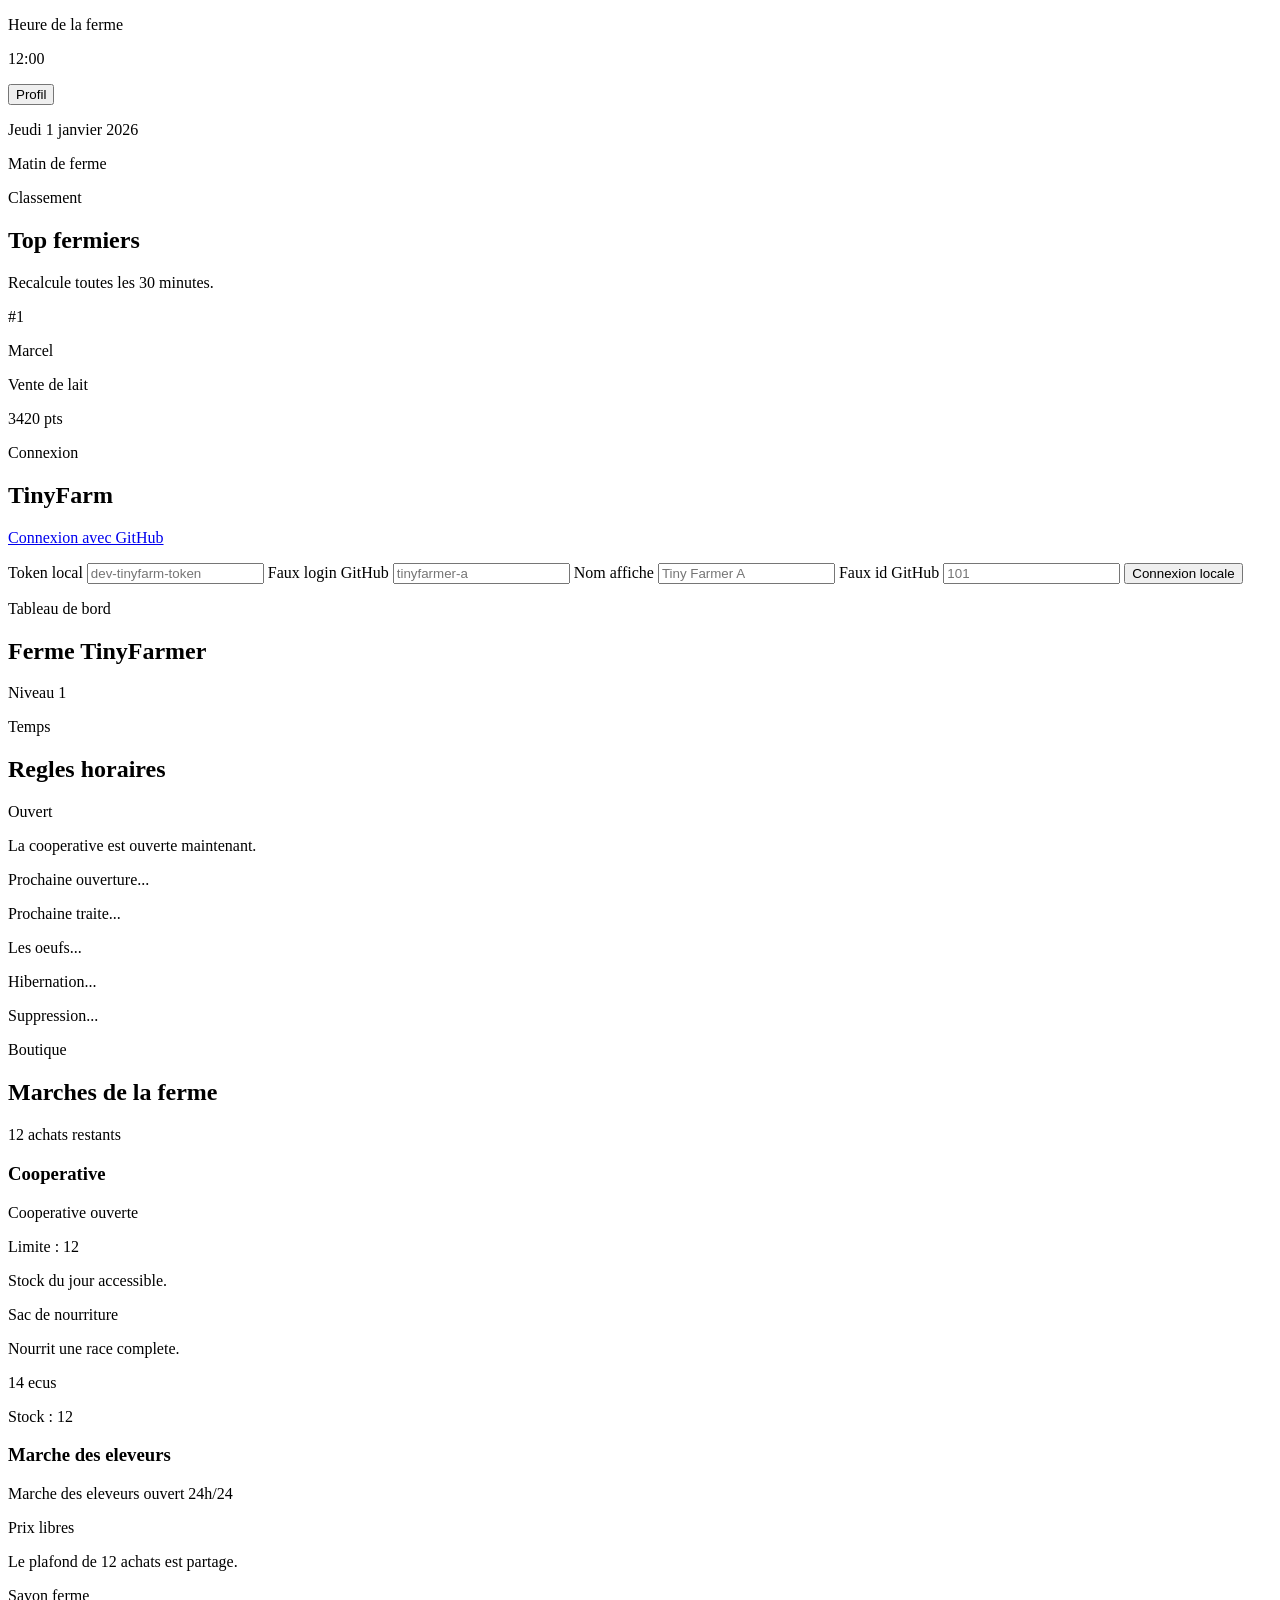
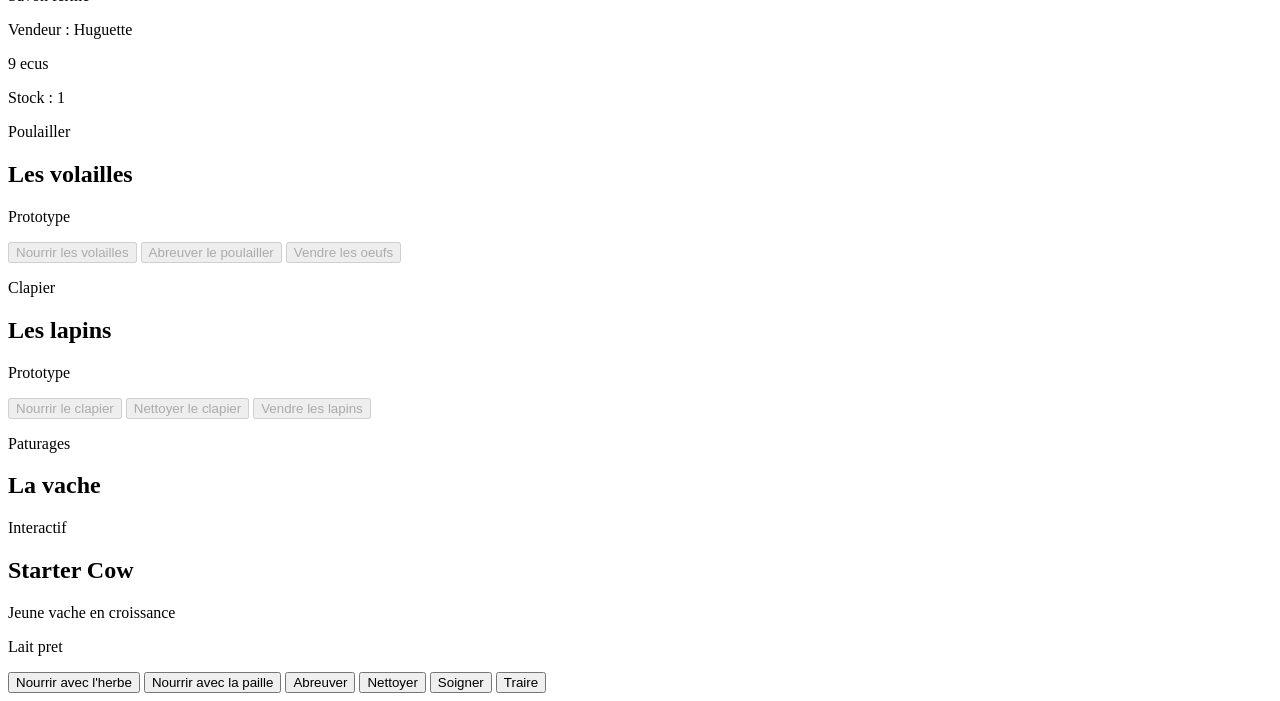
==== commit 6d123b9b: "Merge pull request #4 from FrozenBallzz/fakeAuth Proto app sans auth github" ====
--- a/src/main/resources/templates/index.html
+++ b/src/main/resources/templates/index.html
@@ -1,38 +1,367 @@
 <!DOCTYPE html>
-<html lang="en" xmlns:th="http://www.thymeleaf.org">
+<html lang="fr" xmlns:th="http://www.thymeleaf.org">
 <head>
     <meta charset="UTF-8">
     <meta name="viewport" content="width=device-width, initial-scale=1.0">
-    <title>TinyFarm Kernel</title>
+    <title>TinyFarm Prototype</title>
     <link rel="stylesheet" href="/css/styles.css">
 </head>
 <body>
+<div class="toast-stack" id="toast-stack" aria-live="polite" aria-atomic="true"></div>
+
+<aside class="left-rail" th:if="${isAuthenticated and dashboard != null}">
+    <section class="farm-clock" id="farm-clock" th:attr="data-now=${dashboard.timeStatus().currentTimeIso()}">
+        <div class="clock-top">
+            <div>
+                <p class="clock-label">Heure de la ferme</p>
+                <p class="clock-time" id="clock-time" th:text="${dashboard.timeStatus().currentTimeLabel()}">12:00</p>
+            </div>
+            <button class="profile-toggle" id="profile-toggle" type="button" aria-expanded="false" aria-controls="profile-card">
+                Profil
+            </button>
+        </div>
+        <p class="clock-date" id="clock-date" th:text="${dashboard.timeStatus().currentDateLabel()}">Jeudi 1 janvier 2026</p>
+        <p class="clock-phase" id="clock-phase" th:text="${dashboard.timeStatus().dayPhaseLabel()}">Matin de ferme</p>
+    </section>
+
+    <section class="profile-card" id="profile-card" hidden>
+        <p class="zone-kicker">Profil</p>
+        <h2 th:text="${dashboard.githubLogin()}">tinyfarmer</h2>
+        <p class="profile-line" th:text="'Ferme : ' + ${dashboard.farmName()}">Ferme : TinyFarm</p>
+        <p class="profile-line" th:text="'Solde : ' + ${dashboard.coins()} + ' ecus'">Solde : 1500 ecus</p>
+        <p class="profile-line">Niveau 1 fermier</p>
+        <form action="/logout" method="post">
+            <button class="button secondary profile-logout" type="submit">Se deconnecter</button>
+        </form>
+    </section>
+</aside>
+
+<aside class="leaderboard-dock" th:if="${isAuthenticated and dashboard != null}">
+    <p class="zone-kicker">Classement</p>
+    <h2>Top fermiers</h2>
+    <p class="leaderboard-note">Recalcule toutes les 30 minutes.</p>
+    <div class="leaderboard-list">
+        <article class="leaderboard-entry" th:each="entry : ${dashboard.leaderboard()}">
+            <p class="leaderboard-rank" th:text="'#' + ${entry.rank()}">#1</p>
+            <div>
+                <p class="leaderboard-player" th:text="${entry.player()}">Marcel</p>
+                <p class="leaderboard-specialty" th:text="${entry.specialty()}">Vente de lait</p>
+            </div>
+            <p class="leaderboard-score" th:text="${entry.score()} + ' pts'">3420 pts</p>
+        </article>
+    </div>
+</aside>
+
 <main class="shell">
-    <section class="panel">
-        <p class="eyebrow">TinyFarm Kernel</p>
-        <h1>Bienvenue dans tinyfarm !.</h1>
-        <p class="copy">
-            Ce kernel est fait pour l'authentification seulement.
-        </p>
-
-        <div th:if="${!isAuthenticated}">
-            <a class="button" href="/oauth2/authorization/github">Login with GitHub</a>
-        </div>
-
-        <div th:if="${isAuthenticated and dashboard != null}" class="stack">
-            <p class="stat" th:text="'Farm: ' + ${dashboard.farmName()}"></p>
-            <p class="stat" th:text="'Coins: ' + ${dashboard.coins()}"></p>
-            <p class="stat" th:text="'Feed: ' + ${dashboard.feedStock()}"></p>
-            <p class="stat" th:text="'Milk: ' + ${dashboard.milkStock()}"></p>
-            <ul class="cows">
-                <li th:each="cow : ${dashboard.cows()}"
-                    th:text="${cow.name()} + ' - energy ' + ${cow.energy()} + ', readyToMilk=' + ${cow.readyToMilk()}"></li>
-            </ul>
-            <form action="/logout" method="post">
-                <button class="button secondary" type="submit">Logout</button>
+    <section class="panel panel-auth" th:if="${!isAuthenticated}">
+        <div class="auth-head">
+            <p class="zone-kicker">Connexion</p>
+            <h1>TinyFarm</h1>
+        </div>
+
+        <div th:if="${!devAuthEnabled}">
+            <a class="button" href="/oauth2/authorization/github">Connexion avec GitHub</a>
+        </div>
+
+        <div th:if="${devAuthEnabled}" class="stack">
+            <p class="status-banner error" th:if="${authError}" th:text="${authError}"></p>
+            <form class="dev-login" action="/dev-login" method="post">
+                <label>
+                    Token local
+                    <input name="token" type="password" placeholder="dev-tinyfarm-token" required>
+                </label>
+                <label>
+                    Faux login GitHub
+                    <input name="login" type="text" placeholder="tinyfarmer-a" required>
+                </label>
+                <label>
+                    Nom affiche
+                    <input name="name" type="text" placeholder="Tiny Farmer A">
+                </label>
+                <label>
+                    Faux id GitHub
+                    <input name="id" type="number" placeholder="101">
+                </label>
+                <button class="button" type="submit">Connexion locale</button>
             </form>
+        </div>
+    </section>
+
+    <section class="panel dashboard-panel" th:if="${isAuthenticated and dashboard != null}">
+        <div class="dashboard-head">
+            <div>
+                <p class="zone-kicker">Tableau de bord</p>
+                <h1 th:text="${dashboard.farmName()}">Ferme TinyFarmer</h1>
+            </div>
+            <span class="pill">Niveau 1</span>
+        </div>
+
+        <div class="stats-grid">
+            <p class="stat" th:text="'Ecus : ' + ${dashboard.coins()}"></p>
+            <p class="stat" th:text="'Paille : ' + ${dashboard.strawStock()}"></p>
+            <p class="stat" th:text="'Seaux eau : ' + ${dashboard.waterBucketStock()}"></p>
+            <p class="stat" th:text="'Savons : ' + ${dashboard.soapStock()}"></p>
+            <p class="stat" th:text="'Seringues : ' + ${dashboard.syringeStock()}"></p>
+            <p class="stat" th:text="'Lait en reserve : ' + ${dashboard.milkStock()} + ' L'"></p>
+        </div>
+
+        <section class="dashboard-grid">
+            <article class="time-card">
+                <div class="zone-head">
+                    <div>
+                        <p class="zone-kicker">Temps</p>
+                        <h2>Regles horaires</h2>
+                    </div>
+                    <span class="pill" th:text="${dashboard.timeStatus().cooperativeOpen()} ? 'Ouvert' : 'Ferme'">Ouvert</span>
+                </div>
+                <p class="time-line" th:text="${dashboard.timeStatus().cooperativeStatusLabel()}">La cooperative est ouverte maintenant.</p>
+                <p class="time-line" th:text="${dashboard.timeStatus().nextCooperativeWindowLabel()}">Prochaine ouverture...</p>
+                <p class="time-line" th:text="${dashboard.timeStatus().nextMilkWindowLabel()}">Prochaine traite...</p>
+                <p class="time-line" th:text="${dashboard.timeStatus().eggDeadlineLabel()}">Les oeufs...</p>
+                <p class="time-line" th:text="${dashboard.timeStatus().hibernationWarningLabel()}">Hibernation...</p>
+                <p class="time-line" th:text="${dashboard.timeStatus().deletionWarningLabel()}">Suppression...</p>
+            </article>
+
+            <article class="shop-card">
+                <div class="zone-head">
+                    <div>
+                        <p class="zone-kicker">Boutique</p>
+                        <h2>Marches de la ferme</h2>
+                    </div>
+                    <span class="pill" th:text="${dashboard.shopStatus().purchasesRemaining()} + ' achats restants'">12 achats restants</span>
+                </div>
+
+                <div class="shop-market-grid">
+                    <section class="shop-market">
+                        <div class="shop-market-head">
+                            <div>
+                                <h3>Cooperative</h3>
+                                <p class="market-status" th:text="${dashboard.shopStatus().cooperativeLabel()}">Cooperative ouverte</p>
+                            </div>
+                            <span class="shop-badge" th:text="'Limite : ' + ${dashboard.shopStatus().dailyPurchaseLimit()}">Limite : 12</span>
+                        </div>
+                        <p class="shop-note" th:text="${dashboard.shopStatus().cooperativeNote()}">Stock du jour accessible.</p>
+                        <div class="shop-items">
+                            <article class="shop-item" th:each="item : ${dashboard.shopStatus().cooperativeItems()}">
+                                <div>
+                                    <p class="shop-item-name" th:text="${item.name()}">Sac de nourriture</p>
+                                    <p class="shop-item-note" th:text="${item.note()}">Nourrit une race complete.</p>
+                                </div>
+                                <div class="shop-item-meta">
+                                    <p th:text="${item.price()} + ' ecus'">14 ecus</p>
+                                    <p th:text="'Stock : ' + ${item.stock()}">Stock : 12</p>
+                                </div>
+                            </article>
+                        </div>
+                    </section>
+
+                    <section class="shop-market">
+                        <div class="shop-market-head">
+                            <div>
+                                <h3>Marche des eleveurs</h3>
+                                <p class="market-status" th:text="${dashboard.shopStatus().breedersMarketLabel()}">Marche des eleveurs ouvert 24h/24</p>
+                            </div>
+                            <span class="shop-badge">Prix libres</span>
+                        </div>
+                        <p class="shop-note" th:text="${dashboard.shopStatus().breedersMarketNote()}">Le plafond de 12 achats est partage.</p>
+                        <div class="shop-items">
+                            <article class="shop-item" th:each="item : ${dashboard.shopStatus().breederItems()}">
+                                <div>
+                                    <p class="shop-item-name" th:text="${item.name()}">Savon ferme</p>
+                                    <p class="shop-item-note" th:text="'Vendeur : ' + ${item.seller()}">Vendeur : Huguette</p>
+                                </div>
+                                <div class="shop-item-meta">
+                                    <p th:text="${item.price()} + ' ecus'">9 ecus</p>
+                                    <p th:text="'Stock : ' + ${item.stock()}">Stock : 1</p>
+                                </div>
+                            </article>
+                        </div>
+                    </section>
+                </div>
+            </article>
+        </section>
+
+        <section class="farm-zone-grid">
+            <article class="zone-card">
+                <div class="zone-head">
+                    <div>
+                        <p class="zone-kicker">Poulailler</p>
+                        <h2>Les volailles</h2>
+                    </div>
+                    <span class="pill prototype-pill">Prototype</span>
+                </div>
+                <div class="zone-stats">
+                    <p th:text="'Coqs : ' + ${dashboard.chickenSpace().roosters()}"></p>
+                    <p th:text="'Poules : ' + ${dashboard.chickenSpace().hens()}"></p>
+                    <p th:text="'Poussins : ' + ${dashboard.chickenSpace().chicks()}"></p>
+                    <p th:text="'Capacite : ' + ${dashboard.chickenSpace().coopCapacity()}"></p>
+                    <p th:text="'Oeufs a vendre : ' + ${dashboard.chickenSpace().eggsReadyToSell()}"></p>
+                </div>
+                <p class="zone-copy" th:text="${dashboard.chickenSpace().prototypeStatus()}"></p>
+                <div class="actions">
+                    <button class="button disabled-button" type="button" disabled>Nourrir les volailles</button>
+                    <button class="button disabled-button" type="button" disabled>Abreuver le poulailler</button>
+                    <button class="button secondary disabled-button" type="button" disabled>Vendre les oeufs</button>
+                </div>
+            </article>
+
+            <article class="zone-card">
+                <div class="zone-head">
+                    <div>
+                        <p class="zone-kicker">Clapier</p>
+                        <h2>Les lapins</h2>
+                    </div>
+                    <span class="pill prototype-pill">Prototype</span>
+                </div>
+                <div class="zone-stats">
+                    <p th:text="'Lapereaux : ' + ${dashboard.rabbitSpace().rabbitKits()}"></p>
+                    <p th:text="'Lapins adultes : ' + ${dashboard.rabbitSpace().adultRabbits()}"></p>
+                    <p th:text="'Capacite lapereaux : ' + ${dashboard.rabbitSpace().kitCapacity()}"></p>
+                    <p th:text="'Capacite adultes : ' + ${dashboard.rabbitSpace().adultCapacity()}"></p>
+                </div>
+                <p class="zone-copy" th:text="${dashboard.rabbitSpace().prototypeStatus()}"></p>
+                <div class="actions">
+                    <button class="button disabled-button" type="button" disabled>Nourrir le clapier</button>
+                    <button class="button disabled-button" type="button" disabled>Nettoyer le clapier</button>
+                    <button class="button secondary disabled-button" type="button" disabled>Vendre les lapins</button>
+                </div>
+            </article>
+        </section>
+
+        <section class="zone-section">
+            <div class="zone-head">
+                <div>
+                    <p class="zone-kicker">Paturages</p>
+                    <h2>La vache</h2>
+                </div>
+                <span class="pill">Interactif</span>
+            </div>
+        </section>
+
+        <div class="cows">
+            <article class="cow-card" th:each="cow : ${dashboard.cows()}">
+                <div class="cow-head">
+                    <div>
+                        <h2 th:text="${cow.name()}">Starter Cow</h2>
+                        <p class="cow-subtitle" th:text="${cow.adult()} ? 'Vache adulte' : 'Jeune vache en croissance'">Jeune vache en croissance</p>
+                    </div>
+                    <span class="pill" th:text="${cow.readyToMilk()} ? 'Lait pret' : 'Pas de lait pour le moment'">Lait pret</span>
+                </div>
+
+                <div class="cow-stats">
+                    <p th:text="'Age : ' + ${cow.ageDays()} + ' jours'"></p>
+                    <p th:text="'Poids : ' + ${#numbers.formatDecimal(cow.weightKg(), 1, 1)} + ' kg'"></p>
+                    <p th:text="'Lait stocke : ' + ${cow.storedMilkLiters()} + ' L'"></p>
+                    <p th:text="'Proprete : ' + (${cow.clean()} ? 'propre' : 'sale')"></p>
+                    <p th:text="'Sante : ' + (${cow.healthy()} ? 'saine' : 'malade')"></p>
+                    <p th:text="'Repas du jour : ' + (${cow.ateToday()} ? 'oui' : 'non')"></p>
+                    <p th:text="'Eau du jour : ' + (${cow.drankToday()} ? 'oui' : 'non')"></p>
+                </div>
+
+                <div class="actions">
+                    <button class="button action-button" th:attr="data-cow-id=${cow.id()},data-action='feed'">Nourrir avec l'herbe</button>
+                    <button class="button action-button" th:attr="data-cow-id=${cow.id()},data-action='feed-straw'">Nourrir avec la paille</button>
+                    <button class="button action-button" th:attr="data-cow-id=${cow.id()},data-action='water'">Abreuver</button>
+                    <button class="button action-button" th:attr="data-cow-id=${cow.id()},data-action='clean'">Nettoyer</button>
+                    <button class="button action-button" th:attr="data-cow-id=${cow.id()},data-action='heal'">Soigner</button>
+                    <button class="button secondary action-button" th:attr="data-cow-id=${cow.id()},data-action='collect-milk'">Traire</button>
+                </div>
+            </article>
         </div>
     </section>
 </main>
+
+<script th:if="${isAuthenticated}">
+    const toastStack = document.getElementById("toast-stack");
+    const farmClock = document.getElementById("farm-clock");
+    const profileToggle = document.getElementById("profile-toggle");
+    const profileCard = document.getElementById("profile-card");
+
+    const showStatus = (message, isError) => {
+        const toast = document.createElement("div");
+        toast.className = `toast ${isError ? "error" : "success"}`;
+        toast.textContent = message;
+        toastStack.appendChild(toast);
+
+        requestAnimationFrame(() => {
+            toast.classList.add("visible");
+        });
+
+        window.setTimeout(() => {
+            toast.classList.remove("visible");
+            window.setTimeout(() => toast.remove(), 220);
+        }, 3200);
+    };
+
+    if (profileToggle && profileCard) {
+        profileToggle.addEventListener("click", () => {
+            const shouldOpen = profileCard.hasAttribute("hidden");
+            profileCard.toggleAttribute("hidden");
+            profileToggle.setAttribute("aria-expanded", String(shouldOpen));
+        });
+    }
+
+    if (farmClock) {
+        let current = new Date(farmClock.dataset.now);
+        const timeFormatter = new Intl.DateTimeFormat("fr-FR", {
+            timeZone: "Europe/Paris",
+            hour: "2-digit",
+            minute: "2-digit"
+        });
+        const dateFormatter = new Intl.DateTimeFormat("fr-FR", {
+            timeZone: "Europe/Paris",
+            weekday: "long",
+            day: "numeric",
+            month: "long",
+            year: "numeric"
+        });
+        const phaseLabel = (date) => {
+            const parisHour = Number(new Intl.DateTimeFormat("fr-FR", {
+                timeZone: "Europe/Paris",
+                hour: "2-digit",
+                hour12: false
+            }).format(date));
+            if (parisHour < 6) return "Nuit de ferme";
+            if (parisHour < 12) return "Matin de ferme";
+            if (parisHour < 18) return "Apres-midi de ferme";
+            if (parisHour < 22) return "Soiree de ferme";
+            return "Nuit de ferme";
+        };
+
+        const renderClock = () => {
+            document.getElementById("clock-time").textContent = timeFormatter.format(current);
+            const formattedDate = dateFormatter.format(current);
+            document.getElementById("clock-date").textContent = formattedDate.charAt(0).toUpperCase() + formattedDate.slice(1);
+            document.getElementById("clock-phase").textContent = phaseLabel(current);
+        };
+
+        renderClock();
+        window.setInterval(() => {
+            current = new Date(current.getTime() + 1000);
+            renderClock();
+        }, 1000);
+    }
+
+    document.querySelectorAll(".action-button").forEach((button) => {
+        button.addEventListener("click", async () => {
+            button.disabled = true;
+            const cowId = button.dataset.cowId;
+            const action = button.dataset.action;
+
+            try {
+                const response = await fetch(`/api/cows/${cowId}/${action}`, { method: "POST" });
+                if (!response.ok) {
+                    const text = await response.text();
+                    throw new Error(text || "Une erreur est survenue.");
+                }
+                showStatus("Action effectuee avec succes.", false);
+                window.location.reload();
+            } catch (error) {
+                showStatus(error.message, true);
+                button.disabled = false;
+            }
+        });
+    });
+</script>
 </body>
 </html>
